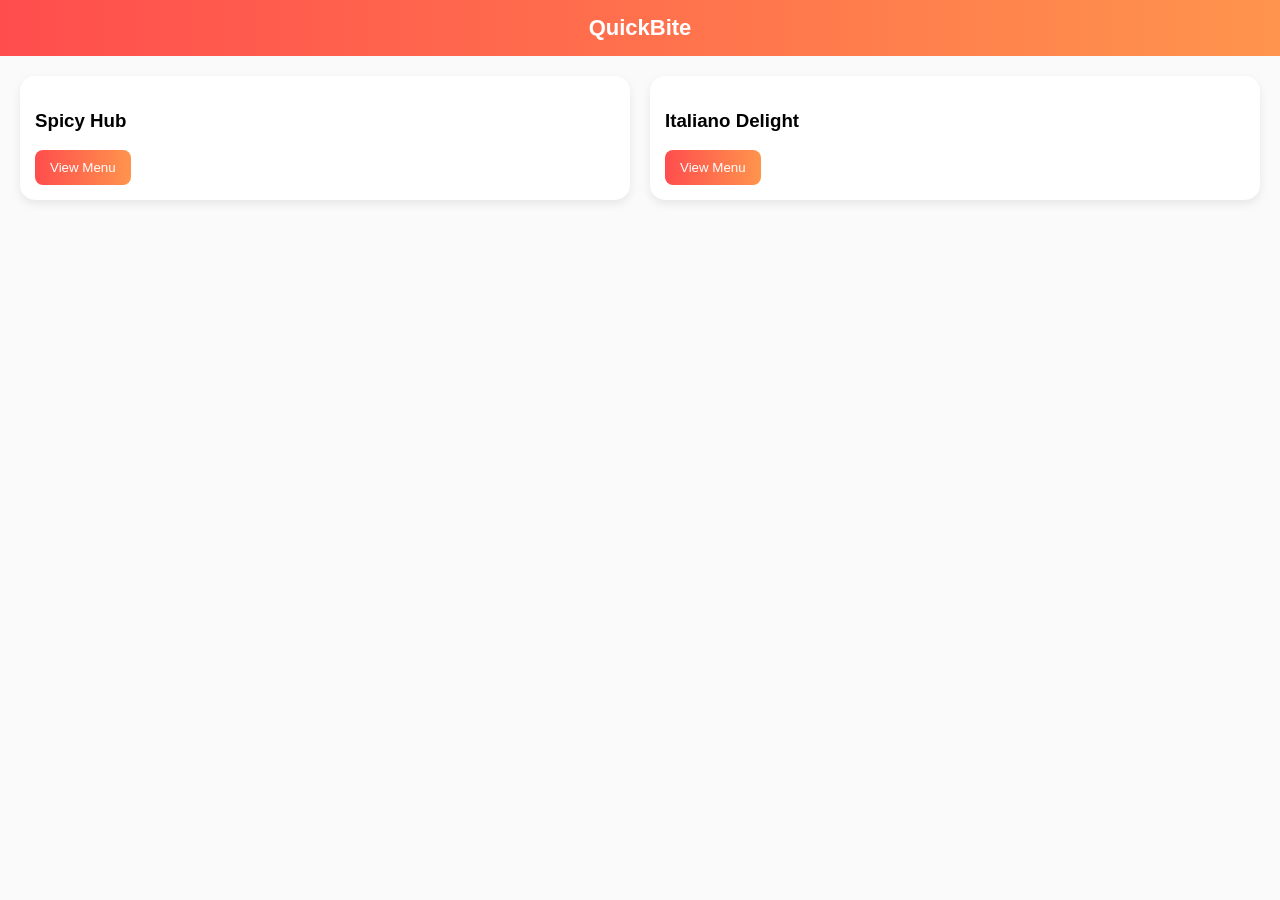
==== index.html @ 3ecb6400 "Created index.html" ====
<!DOCTYPE html>
<html>
<head>
<link rel="stylesheet" href="css/styles.css">
</head>
<body>
<header>QuickBite</header>
<div class="container grid">
<div class="card">
<h3>Spicy Hub</h3>
<button onclick="location.href='restaurant1.html'">View Menu</button>
</div>
<div class="card">
<h3>Italiano Delight</h3>
<button onclick="location.href='restaurant2.html'">View Menu</button>
</div>
</div>
</body>
</html>
---- css/styles.css ----
body {
  font-family: 'Segoe UI', sans-serif;
  margin: 0;
  background: #fafafa;
}

header {
  background: linear-gradient(to right, #ff4d4d, #ff944d);
  color: white;
  padding: 15px;
  text-align: center;
  font-size: 22px;
  font-weight: bold;
}

.nav {
  display: flex;
  justify-content: space-between;
  padding: 10px 20px;
  background: white;
  box-shadow: 0 2px 5px rgba(0,0,0,0.1);
}

.container {
  padding: 20px;
}

.grid {
  display: grid;
  grid-template-columns: repeat(auto-fit, minmax(250px, 1fr));
  gap: 20px;
}

.card {
  background: white;
  border-radius: 15px;
  padding: 15px;
  box-shadow: 0 4px 10px rgba(0,0,0,0.08);
  transition: transform 0.2s;
}

.card:hover {
  transform: scale(1.03);
}

button {
  background: linear-gradient(to right, #ff4d4d, #ff944d);
  border: none;
  padding: 10px 15px;
  color: white;
  border-radius: 8px;
  cursor: pointer;
}

button:hover {
  opacity: 0.9;
}

input {
  width: 100%;
  padding: 10px;
  margin: 10px 0;
  border-radius: 8px;
  border: 1px solid #ddd;
}

.cart {
  position: fixed;
  right: 0;
  top: 0;
  width: 300px;
  height: 100%;
  background: white;
  box-shadow: -2px 0 10px rgba(0,0,0,0.2);
  padding: 15px;
  overflow-y: auto;
}

.status-step {
  padding: 10px;
  border-radius: 8px;
  margin: 10px 0;
  background: #ddd;
}

.active {
  background: #4CAF50;
  color: white;
}
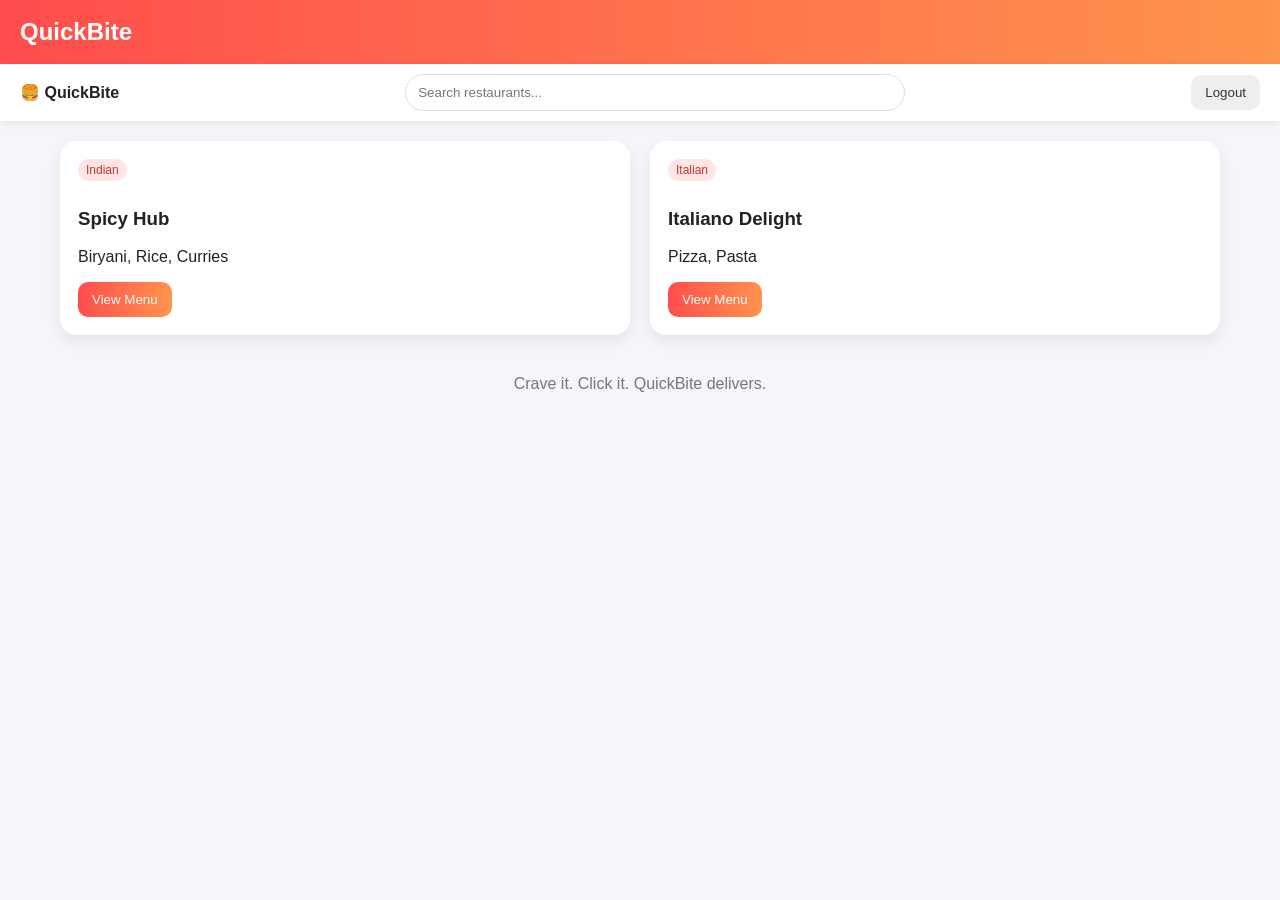
==== commit 3e6f5c72: "Updated index.html" ====
--- a/index.html
+++ b/index.html
@@ -1,19 +1,24 @@
-<!DOCTYPE html>
-<html>
-<head>
-<link rel="stylesheet" href="css/styles.css">
-</head>
+<!DOCTYPE html><html><head><link rel="stylesheet" href="css/styles.css"></head>
 <body>
 <header>QuickBite</header>
+<div class="navbar">
+  <div class="brand">🍔 QuickBite</div>
+  <div class="search"><input id="searchInput" onkeyup="filterRestaurants()" placeholder="Search restaurants..."></div>
+  <button onclick="location.href='login.html'" class="secondary">Logout</button>
+</div>
 <div class="container grid">
-<div class="card">
-<h3>Spicy Hub</h3>
-<button onclick="location.href='restaurant1.html'">View Menu</button>
+  <div class="card res-card" data-name="Spicy Hub">
+    <span class="badge">Indian</span>
+    <h3>Spicy Hub</h3>
+    <p>Biryani, Rice, Curries</p>
+    <button onclick="location.href='restaurant1.html'">View Menu</button>
+  </div>
+  <div class="card res-card" data-name="Italiano Delight">
+    <span class="badge">Italian</span>
+    <h3>Italiano Delight</h3>
+    <p>Pizza, Pasta</p>
+    <button onclick="location.href='restaurant2.html'">View Menu</button>
+  </div>
 </div>
-<div class="card">
-<h3>Italiano Delight</h3>
-<button onclick="location.href='restaurant2.html'">View Menu</button>
-</div>
-</div>
-</body>
-</html>
+<div class="footer">Crave it. Click it. QuickBite delivers.</div>
+</body></html>
--- a/css/styles.css
+++ b/css/styles.css
@@ -1,89 +1,31 @@
-body {
-  font-family: 'Segoe UI', sans-serif;
-  margin: 0;
-  background: #fafafa;
-}
-
-header {
-  background: linear-gradient(to right, #ff4d4d, #ff944d);
-  color: white;
-  padding: 15px;
-  text-align: center;
-  font-size: 22px;
-  font-weight: bold;
-}
-
-.nav {
-  display: flex;
-  justify-content: space-between;
-  padding: 10px 20px;
-  background: white;
-  box-shadow: 0 2px 5px rgba(0,0,0,0.1);
-}
-
-.container {
-  padding: 20px;
-}
-
-.grid {
-  display: grid;
-  grid-template-columns: repeat(auto-fit, minmax(250px, 1fr));
-  gap: 20px;
-}
-
-.card {
-  background: white;
-  border-radius: 15px;
-  padding: 15px;
-  box-shadow: 0 4px 10px rgba(0,0,0,0.08);
-  transition: transform 0.2s;
-}
-
-.card:hover {
-  transform: scale(1.03);
-}
-
-button {
-  background: linear-gradient(to right, #ff4d4d, #ff944d);
-  border: none;
-  padding: 10px 15px;
-  color: white;
-  border-radius: 8px;
-  cursor: pointer;
-}
-
-button:hover {
-  opacity: 0.9;
-}
-
-input {
-  width: 100%;
-  padding: 10px;
-  margin: 10px 0;
-  border-radius: 8px;
-  border: 1px solid #ddd;
-}
-
-.cart {
-  position: fixed;
-  right: 0;
-  top: 0;
-  width: 300px;
-  height: 100%;
-  background: white;
-  box-shadow: -2px 0 10px rgba(0,0,0,0.2);
-  padding: 15px;
-  overflow-y: auto;
-}
-
-.status-step {
-  padding: 10px;
-  border-radius: 8px;
-  margin: 10px 0;
-  background: #ddd;
-}
-
-.active {
-  background: #4CAF50;
-  color: white;
-}
+:root{--grad:linear-gradient(90deg,#ff4d4d,#ff944d);} 
+*{box-sizing:border-box}
+body{font-family:'Segoe UI',sans-serif;margin:0;background:#f4f6f9;color:#222}
+header{background:var(--grad);color:#fff;padding:18px 20px;font-size:24px;font-weight:700}
+.navbar{display:flex;gap:12px;align-items:center;justify-content:space-between;padding:10px 20px;background:#fff;box-shadow:0 2px 8px rgba(0,0,0,.08)}
+.brand{font-weight:700}
+.search{flex:1;max-width:500px}
+.search input{width:100%;padding:10px 12px;border-radius:999px;border:1px solid #ddd}
+.container{padding:20px;max-width:1200px;margin:auto}
+.grid{display:grid;grid-template-columns:repeat(auto-fit,minmax(260px,1fr));gap:20px}
+.card{background:#fff;border-radius:16px;padding:18px;box-shadow:0 6px 16px rgba(0,0,0,.08);transition:.2s}
+.card:hover{transform:translateY(-4px)}
+.badge{display:inline-block;padding:4px 8px;border-radius:999px;background:#ffe5e5;color:#c0392b;font-size:12px;margin-bottom:8px}
+button{background:var(--grad);border:none;padding:10px 14px;color:#fff;border-radius:10px;cursor:pointer}
+button.secondary{background:#eee;color:#333}
+button:disabled{opacity:.6;cursor:not-allowed}
+.row{display:flex;gap:10px;align-items:center;justify-content:space-between}
+input,select{padding:10px;border-radius:10px;border:1px solid #ddd;width:100%}
+.cart{position:fixed;right:0;top:0;width:340px;height:100%;background:#fff;box-shadow:-4px 0 16px rgba(0,0,0,.15);padding:16px;overflow:auto}
+.cart h3{margin-top:0}
+.qty{display:inline-flex;gap:6px;align-items:center}
+.qty button{background:#eee;color:#333;padding:4px 8px;border-radius:6px}
+.remove{color:#e74c3c;cursor:pointer;font-size:14px}
+.total{font-weight:700}
+.footer{padding:20px;text-align:center;color:#777}
+.status{max-width:600px;margin:auto}
+.status-step{padding:14px;border-radius:10px;margin:10px 0;background:#e0e0e0}
+.status-step.active{background:#4CAF50;color:#fff}
+.timer{font-weight:700;margin-top:10px}
+.invoice{background:#fff;border-radius:12px;padding:16px;box-shadow:0 6px 16px rgba(0,0,0,.08)}
+@media(max-width:900px){.cart{position:static;width:100%;height:auto;box-shadow:none;margin-top:20px}}
